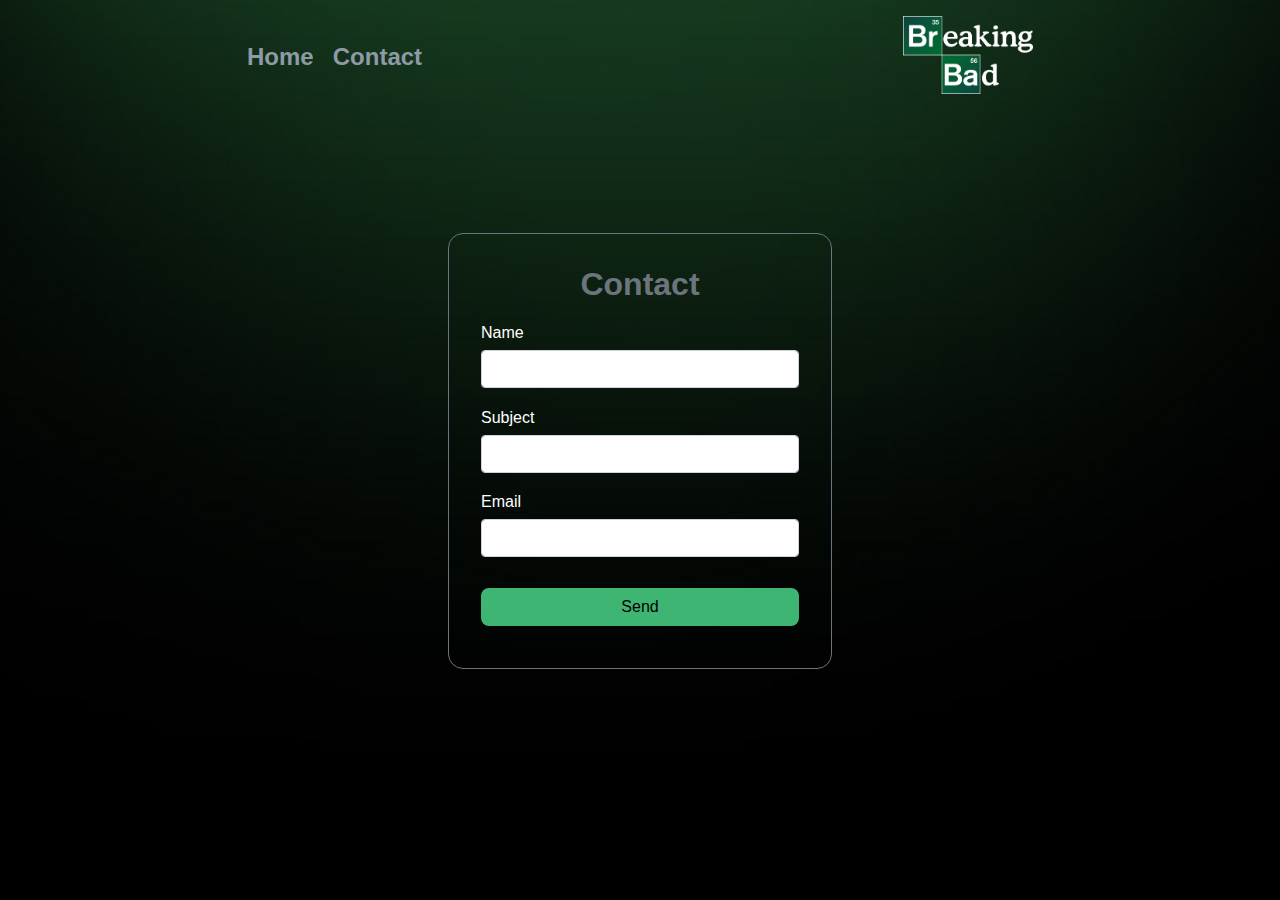
==== contact.html @ 94e5f314 "first commit" ====
<!DOCTYPE html>
<html lang="en">
  <head>
    <meta charset="UTF-8" />
    <meta http-equiv="X-UA-Compatible" content="IE=edge" />
    <meta name="viewport" content="width=device-width, initial-scale=1.0" />
    <link rel="stylesheet" href="css/styles.css" />
    <title>Contact</title>
  </head>
  <body>
    <header>
      <ul>
        <li><a href="index.html">Home</a></li>
        <li><a href="contact.html">Contact</a></li>
      </ul>

      <div class="logo">
        <img src="./resources/logo.png" alt="logo" />
      </div>
    </header>

    <div class="form-container">
      <form action="" method="" id="contact-form">
        <h1>Contact</h1>
        <div class="success-message hide">
          <span>The form passed validation.</span>
        </div>

        <div class="form-group">
          <label for="name">Name</label>
          <input type="text" class="form-control" id="name" />
          <small class="text-danger mt-2">Error message</small>
        </div>
        <div class="form-group">
          <label for="subject">Subject</label>
          <input type="text" class="form-control" id="subject" />
          <small class="text-danger mt-2">Error message</small>
        </div>
        <div class="form-group">
          <label for="email">Email</label>
          <input type="email" class="form-control" id="email" />
          <small class="text-danger mt-2">Error message</small>
        </div>
        <button type="submit">Send</button>
      </form>
    </div>

    <script src="js/contact.js"></script>
  </body>
</html>
---- css/styles.css ----
* {
  box-sizing: border-box;
  margin: 0;
  padding: 0;
}

:root {
  --success-color: #2ecc71;
  --error-color: #e74c3c;
}

html,
body {
  background: #000 url('../resources/bg.jpg') no-repeat center center/cover;
  height: 100vh;
  color: #fff;
  font-family: Arial, Helvetica, sans-serif;
}

a {
  text-decoration: none;
  color: white;
}

/* Loader  */
.loader {
  display: flex;
  justify-content: center;
}

.hide {
  display: none;
}

.show {
  display: block;
}

/* Header  */
header {
  display: flex;
  justify-content: space-around;
  align-items: center;
  padding: 1rem;
}

header ul {
  list-style: none;
  display: flex;
}

header ul li a {
  color: #8e9aa5;
  font-size: 1.5rem;
  margin-right: 1.2rem;
  font-weight: 600;
}
header ul li a:hover {
  color: #006875;
}

header img {
  width: 130px;
}

.container {
  max-width: 1300px;
  margin: auto;
  /* padding: 0 20px; */
}

.cards {
  margin-top: 4rem;
  display: grid;
  grid-template-columns: repeat(4, 1fr);
  row-gap: 1rem;
  align-items: stretch;
}

.card {
  width: 250px;
}

.card img {
  width: 100%;
  height: 70%;
  border-radius: 8px;
  border: 3px solid rgba(255, 255, 255, 0.2);
  object-fit: cover;
}

.char_info h3 {
  margin-top: 4px;
  color: #6c757d;
  font-size: 1.1rem;
}

.char_info h3 span {
  color: #939ba2;
  font-size: 1.1rem;
  font-weight: 600;
}

/* Detail Page  */
.main-detail {
  margin-top: 4rem;
}

.detail {
  margin: auto 15rem;
  display: grid;
  grid-template-columns: 1fr 2fr;
}

.img-container {
  width: 20rem;
  height: 100%;
}

.img-container img {
  position: relative;
  width: 100%;
  border-radius: 8px;
  border: 3px solid rgba(255, 255, 255, 0.2);
}

.info h1 {
  font-size: 2.5rem;
  font-weight: bold;
  margin-bottom: 3rem;
}

.info div {
  margin-bottom: 1.2rem;
  display: flex;
}

.info div span:first-child {
  flex: 1;
  color: #6c757d;
  font-size: 1.3rem;
  font-weight: 600;
}

.info div span:nth-child(2) {
  flex: 2;
  font-size: 1.3rem;
  color: #939ba2;
}

/* Contact Page  */
.form-container {
  height: 75vh;
  display: flex;
  align-items: center;
  justify-content: center;
}

.form-container form {
  width: 30%;
  border: 1px solid #6c757d;
  padding: 2rem;
  border-radius: 15px;
}

.form-container form h1 {
  text-align: center;
  margin-bottom: 1.3rem;
  color: #6c757d;
}

.form-container form .success-message {
  color: #000;
  background-color: #3fb573;
  font-size: 1em;
  text-align: center;
  padding: 8px 10px;
  border-radius: 2px;
  width: 100%;
  margin-bottom: 1rem;
}

.form-group {
  margin-bottom: 1.3rem;
}

.form-group label {
  display: inline-block;
  margin-bottom: 0.5rem;
}

.form-group input {
  width: 100%;
  padding: 0.375rem 0.75rem;
  font-size: 1rem;
  font-weight: 400;
  line-height: 1.5;
  color: #212529;
  background-color: #fff;
  background-clip: padding-box;
  border: 1px solid #ced4da;
  -webkit-appearance: none;
  -moz-appearance: none;
  appearance: none;
  border-radius: 0.25rem;
  transition: border-color 0.15s ease-in-out, box-shadow 0.15s ease-in-out;
}

.form-group.success input {
  border: 2px solid var(--success-color);
}

.form-group.error input {
  border: 2px solid var(--error-color);
}

small {
  display: none;
}

.text-danger {
  color: var(--error-color);
}

.form-group.error small {
  display: block;
}

.form-container form button {
  cursor: pointer;
  display: inline-block;
  color: #000;
  background-color: #3fb573;
  font-size: 1em;
  text-align: center;
  padding: 10px 15px;
  border: 0;
  margin: 10px 0;
  border-radius: 8px;
  width: 100%;
}

.form-container form button:hover {
  color: #3fb573;
  background-color: #000;
  border: 1px solid #3fb573;
}

@media (max-width: 800px) {
  .cards {
    grid-template-columns: repeat(2, 1fr);
  }
}

@media (max-width: 500px) {
  .cards {
    grid-template-columns: 1fr;
  }
}
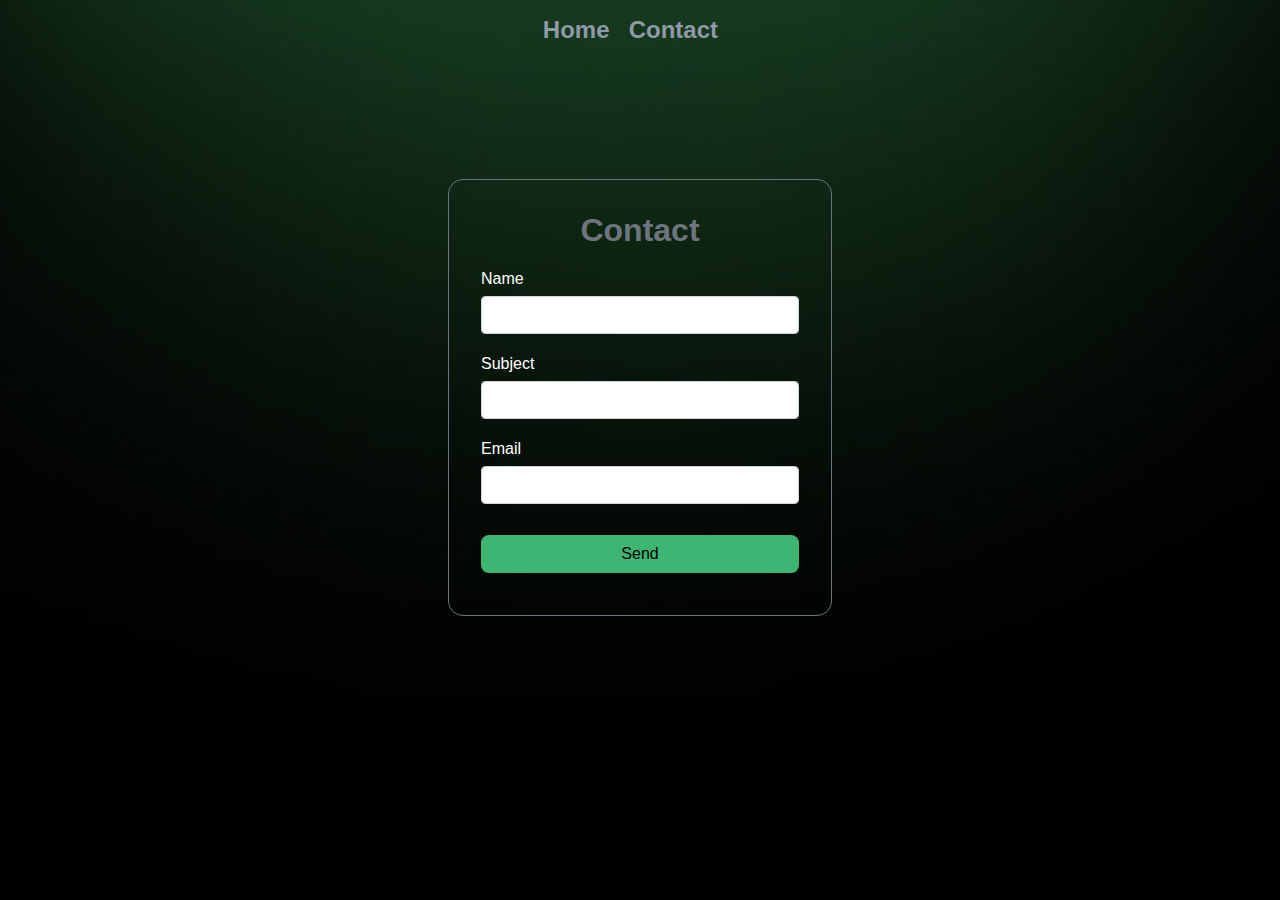
==== commit 8a08ec8e: "change" ====
--- a/contact.html
+++ b/contact.html
@@ -14,9 +14,9 @@
         <li><a href="contact.html">Contact</a></li>
       </ul>
 
-      <div class="logo">
+      <!-- <div class="logo">
         <img src="./resources/logo.png" alt="logo" />
-      </div>
+      </div> -->
     </header>
 
     <div class="form-container">
--- a/css/styles.css
+++ b/css/styles.css
@@ -39,7 +39,7 @@
 /* Header  */
 header {
   display: flex;
-  justify-content: space-around;
+  justify-content: center;
   align-items: center;
   padding: 1rem;
 }
@@ -103,13 +103,14 @@
 
 /* Detail Page  */
 .main-detail {
-  margin-top: 4rem;
+  margin-top: 10rem;
 }
 
 .detail {
-  margin: auto 15rem;
+  margin: auto 20rem;
   display: grid;
   grid-template-columns: 1fr 2fr;
+
 }
 
 .img-container {
